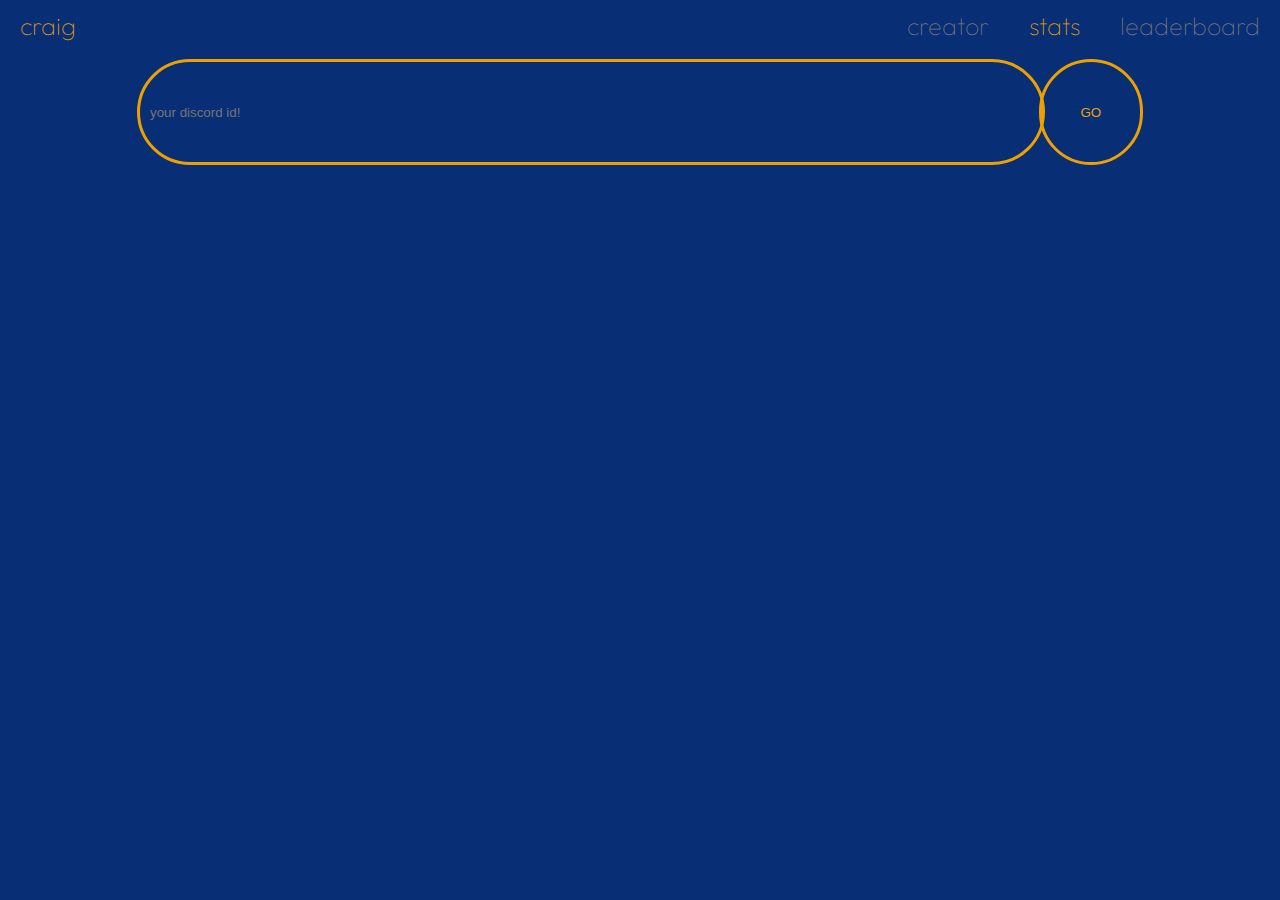
==== stats.html @ 31564ed7 "idk no anymore" ====
<!DOCTYPE html>
<html lang="en">
<head>
    <meta charset="UTF-8">
    <meta http-equiv="X-UA-Compatible" content="IE=edge">
    <meta name="viewport" content="width=device-width, initial-scale=1.0">
    <title>craigsite</title>
    <link rel="stylesheet" href="stylesheets/general.css">
    <link rel="stylesheet" href="stylesheets/stats.css">
    <link href="https://fonts.googleapis.com/css2?family=Outfit" rel="stylesheet">
</head>
<body>
    <header>
        <a class = "nav_elem nav_left" href = "index.html">craig</a>
        <a class = "nav_elem">creator</a>
        <a href="" class = "nav_elem active">stats</a>
        <a href="" class = "nav_elem">leaderboard</a>
    </header>
    <main>
        <div class = "input">
            <input class = "box"type="number" placeholder="your discord id!">
            <button class = "box">
                GO
            </button>
        </div>
    </main>
    <footer>

    </footer>
</body>
</html>
---- stylesheets/general.css ----
:root{
    --maincol: rgb(8, 46, 117);
    --secondarycol: rgb(236, 161, 0);
}

body{
    background-color: var(--maincol);
    padding: 0;
    margin: 0;
}
header{
    display: flex;
    justify-content: right;

}
main{
    display: flex;
    justify-content: center;
    align-items: center;
    flex-direction: column;
    padding-top: 10px;
}
.nav_elem{
    color: rgb(122, 122, 122);
    font-size: 25px;
    font-family: "Outfit";
    padding: 10px 20px 10px 20px;
    text-decoration: none;
    font-weight: 100;
}
.nav_elem:hover{
    color: var(--secondarycol);
}
.nav_left{
    margin-right: auto;
}
.active{
    color: var(--secondarycol);
}
---- stylesheets/stats.css ----
.input{
    width: 1000px;
    display:flex;
    justify-content: center;
    align-items: center;
}
.input button{
    color: var(--secondarycol);
    height: 100px;
    width: 100px !important;
}   
.input input{
    color: var(--secondarycol);
    width: 900px;
    height: 100px;

}
.box{
    border-radius: 100px;
    outline: solid var(--secondarycol) 3px;
    background-color: transparent;
    padding: 0 10px 0 10px;
    padding-inline: 10px;
    border: none;
}
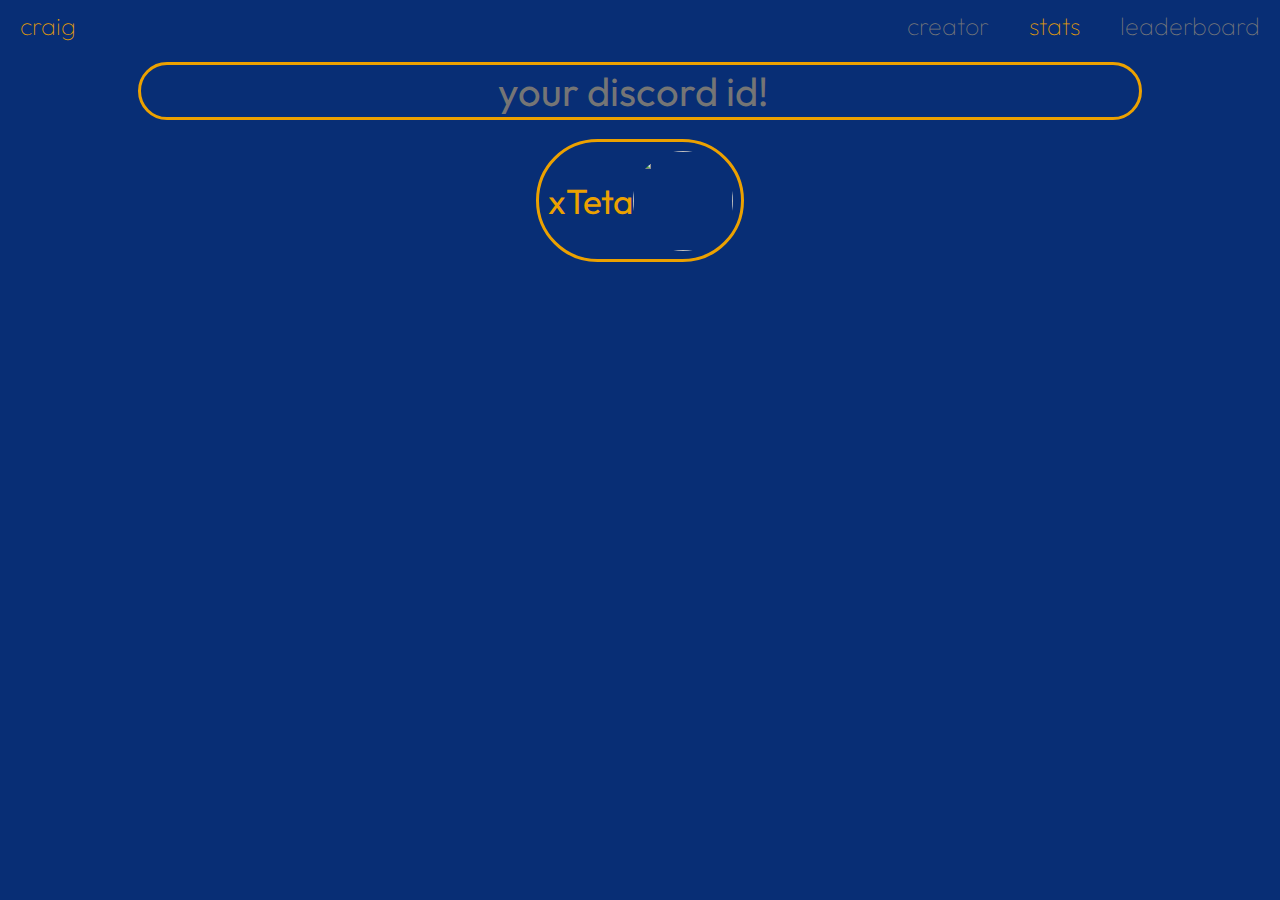
==== commit eb33b5b8: "susc" ====
--- a/stats.html
+++ b/stats.html
@@ -8,6 +8,7 @@
     <link rel="stylesheet" href="stylesheets/general.css">
     <link rel="stylesheet" href="stylesheets/stats.css">
     <link href="https://fonts.googleapis.com/css2?family=Outfit" rel="stylesheet">
+    <script src="logic/stats.js"></script>
 </head>
 <body>
     <header>
@@ -18,10 +19,16 @@
     </header>
     <main>
         <div class = "input">
-            <input class = "box"type="number" placeholder="your discord id!">
-            <button class = "box">
-                GO
-            </button>
+            <input id = "input"class = "box" type="number" placeholder="your discord id!">
+        </div>
+        <div class = "stats">
+            <div class = "generalStats box">
+                <a id = "name">xTeta</a>
+                <img id = "pfp" src="https://cdn.discordapp.com/avatars/558660514818031616/b2a3a94983edd27740ebd205a4162a7c" alt="">
+            </div>
+            <div class = "moneyStats">
+
+            </div>
         </div>
     </main>
     <footer>
--- a/stylesheets/general.css
+++ b/stylesheets/general.css
@@ -36,4 +36,8 @@
 }
 .active{
     color: var(--secondarycol);
+}
+.box{
+    border-radius: 100px;
+    border: solid var(--secondarycol) 3px;
 }--- a/stylesheets/stats.css
+++ b/stylesheets/stats.css
@@ -1,25 +1,38 @@
 .input{
-    width: 1000px;
     display:flex;
     justify-content: center;
     align-items: center;
+    width: 80%;
 }
-.input button{
+.input input{
+    font-size: 40px;
     color: var(--secondarycol);
+    width: 100%;
+    background-color: transparent;
+    margin-inline:10px;
+    font-family: "Outfit";
+    text-align: center;
+}
+.stats{
+    display: flex;
+    justify-content: center;
+    align-items: center;
+    flex-direction: row;
+}
+.generalStats{
+    display: flex;
+    justify-content: center;
+    align-items: center;
+    padding: 4.5%;
+    margin-top: 10%;
+}
+.generalStats a{
+    font-family: "Outfit";
+    color: var(--secondarycol);
+    font-size: 35px;
+}
+.generalStats img{
+    width: 100px;
     height: 100px;
-    width: 100px !important;
-}   
-.input input{
-    color: var(--secondarycol);
-    width: 900px;
-    height: 100px;
-
-}
-.box{
-    border-radius: 100px;
-    outline: solid var(--secondarycol) 3px;
-    background-color: transparent;
-    padding: 0 10px 0 10px;
-    padding-inline: 10px;
-    border: none;
+    border-radius: 50px;
 }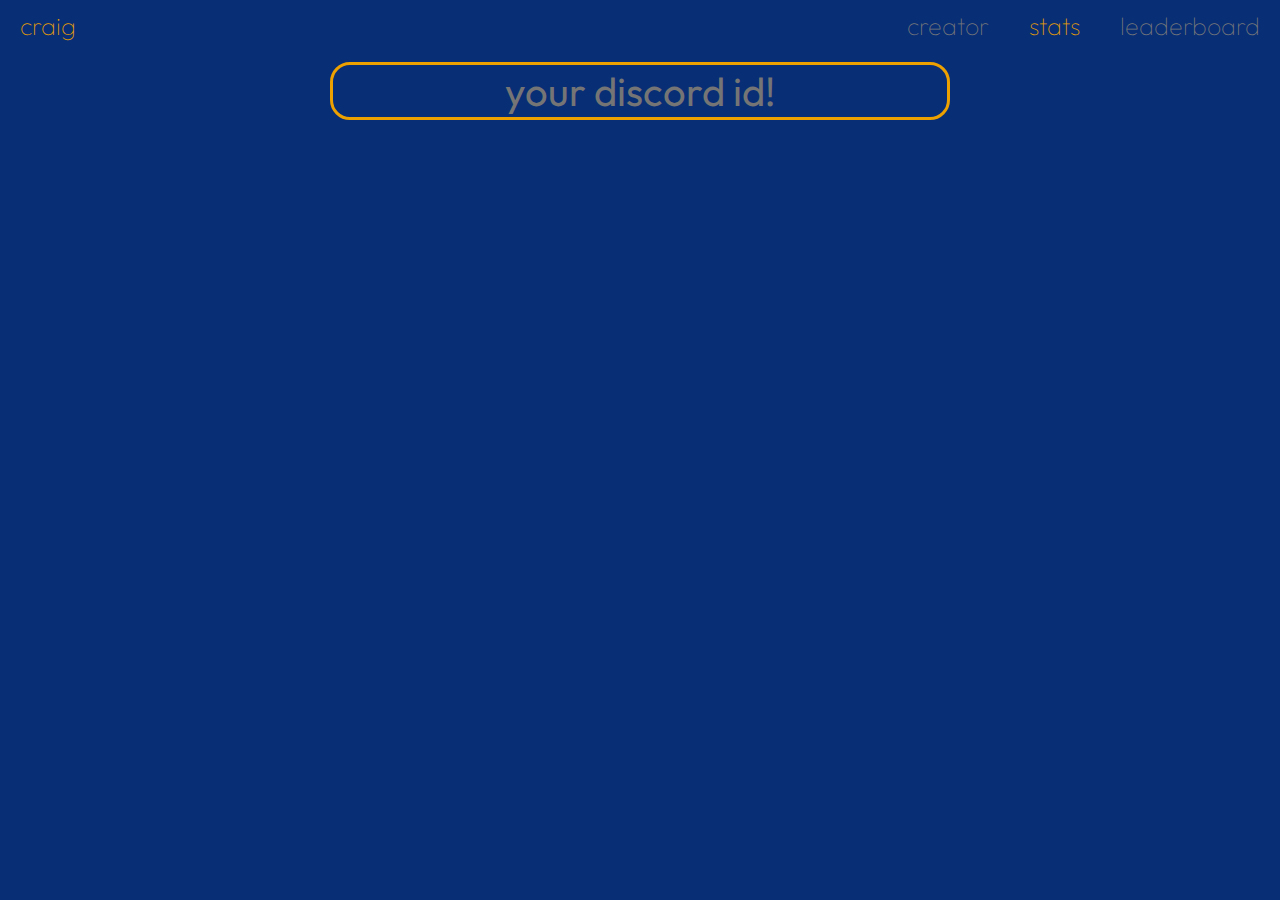
==== commit 55e577a3: "sad" ====
--- a/stats.html
+++ b/stats.html
@@ -1,5 +1,6 @@
 <!DOCTYPE html>
 <html lang="en">
+
 <head>
     <meta charset="UTF-8">
     <meta http-equiv="X-UA-Compatible" content="IE=edge">
@@ -8,31 +9,32 @@
     <link rel="stylesheet" href="stylesheets/general.css">
     <link rel="stylesheet" href="stylesheets/stats.css">
     <link href="https://fonts.googleapis.com/css2?family=Outfit" rel="stylesheet">
-    <script src="logic/stats.js"></script>
+    <script src="logic/stats.js" defer></script>
 </head>
+
 <body>
     <header>
-        <a class = "nav_elem nav_left" href = "index.html">craig</a>
-        <a class = "nav_elem">creator</a>
-        <a href="" class = "nav_elem active">stats</a>
-        <a href="" class = "nav_elem">leaderboard</a>
+        <a class="nav_elem nav_left" href="index.html">craig</a>
+        <a class="nav_elem">creator</a>
+        <a href="" class="nav_elem active">stats</a>
+        <a href="leaderboard.html" class="nav_elem">leaderboard</a>
     </header>
     <main>
-        <div class = "input">
-            <input id = "input"class = "box" type="number" placeholder="your discord id!">
+        <div class="input">
+            <input id="input" class="box" type="number" placeholder="your discord id!" oninput="handleInput()">
         </div>
-        <div class = "stats">
-            <div class = "generalStats box">
-                <a id = "name">xTeta</a>
-                <img id = "pfp" src="https://cdn.discordapp.com/avatars/558660514818031616/b2a3a94983edd27740ebd205a4162a7c" alt="">
-            </div>
-            <div class = "moneyStats">
+        <div class="stats"><!---->
+            <div class="general">
 
             </div>
+            <table class="moneyStats">
+                
+            </table>
         </div>
     </main>
     <footer>
 
     </footer>
 </body>
+
 </html>--- a/stylesheets/general.css
+++ b/stylesheets/general.css
@@ -38,6 +38,6 @@
     color: var(--secondarycol);
 }
 .box{
-    border-radius: 100px;
+    border-radius: 20px;
     border: solid var(--secondarycol) 3px;
 }--- a/stylesheets/stats.css
+++ b/stylesheets/stats.css
@@ -2,7 +2,7 @@
     display:flex;
     justify-content: center;
     align-items: center;
-    width: 80%;
+    width: 50%;
 }
 .input input{
     font-size: 40px;
@@ -12,27 +12,56 @@
     margin-inline:10px;
     font-family: "Outfit";
     text-align: center;
+    outline: none;
+}
+/*so no arrows*/
+input::-webkit-outer-spin-button,
+input::-webkit-inner-spin-button {
+  -webkit-appearance: none;
+  margin: 0;
+}
+input[type=number] {
+    -moz-appearance: textfield;
 }
 .stats{
     display: flex;
     justify-content: center;
     align-items: center;
-    flex-direction: row;
+    flex-direction: column;
+    width: 80%;
 }
-.generalStats{
+.general{
     display: flex;
     justify-content: center;
     align-items: center;
     padding: 4.5%;
-    margin-top: 10%;
+    margin-top: 1%;
 }
-.generalStats a{
+.general a{
     font-family: "Outfit";
     color: var(--secondarycol);
     font-size: 35px;
 }
-.generalStats img{
-    width: 100px;
-    height: 100px;
+.general img{
+    width: 50px;
+    height: 50px;
     border-radius: 50px;
-}+    margin-right:5% ;
+}
+/*stats grid */
+.moneyStats{
+    margin-top: 1%;
+    font-size: 20px;
+    font-family: "Outfit";
+    border-collapse: collapse;
+}
+.moneyStats tr td,th{
+    border: 3px solid var(--secondarycol);
+    font-size: 20px;
+    font-family: "Outfit";
+    color: var(--secondarycol);
+    text-align: center;
+    padding: 20px;
+}   
+
+
